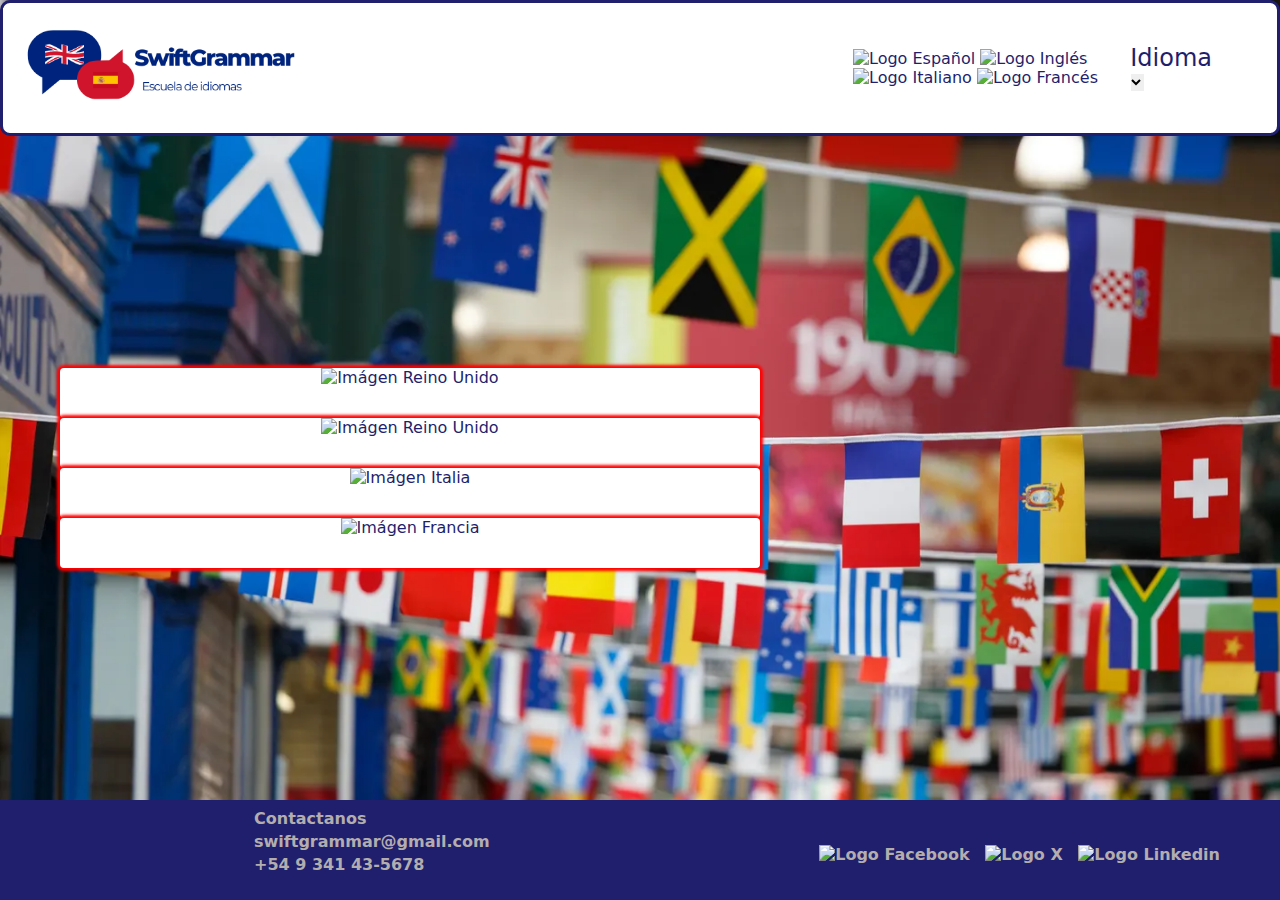
==== veridiomas.html @ 685640ea "Primer Commit" ====
<!DOCTYPE html>
<html lang="es">
<head>
    <meta charset="UTF-8">
    <meta name="viewport" content="width=device-width, initial-scale=1.0">
    <title>Idiomas de SwiftGrammar</title>
    <link rel = "stylesheet" href = "style.css">
</head>
<body id="ver-mas">
    <header>
            <a href="index.html"><img src="Imágenes/SwiftGrammar.png" alt="Logo SwiftGrammar"></a>
            <div>
                <img src="https://cdn.busuu.com/homepage/34.11.2/img/icons/flags/icon_flag-es.svg" alt="Logo Español">
                <img src="https://cdn.busuu.com/homepage/34.11.2/img/icons/flags/icon_flag-en.svg" alt="Logo Inglés">
                <img src="https://cdn.busuu.com/homepage/34.11.2/img/icons/flags/icon_flag-it.svg" alt="Logo Italiano">
                <img src="https://cdn.busuu.com/homepage/34.11.2/img/icons/flags/icon_flag-fr.svg" alt="Logo Francés">     
            </div>
            <nav>
                <label for="idioma">Idioma</label>
                <select name="" id="idioma">
                    <option value="es">Español</option>
                    <option value ="en">English</option>
                    <option value ="ita">Italiano</option>
                    <option value ="fr">Francés</option>

                </select>
            </nav>
    </header>
    <main>
        <article class="españa">
            <img src="https://gestion.pe/resizer/Xghq54uYN86UpL_J2Ok6vtThZrM=/1200x900/smart/filters:format(jpeg):quality(75)/cloudfront-us-east-1.images.arcpublishing.com/elcomercio/QR3WWGWNRVAIZPGJDZSKCMEF6A.jpg" alt="Imágen Reino Unido">
        </article>
        <article id="reino-unido">
            <img src="https://gestion.pe/resizer/Xghq54uYN86UpL_J2Ok6vtThZrM=/1200x900/smart/filters:format(jpeg):quality(75)/cloudfront-us-east-1.images.arcpublishing.com/elcomercio/QR3WWGWNRVAIZPGJDZSKCMEF6A.jpg" alt="Imágen Reino Unido">
        </article>
        <article id="Italia">
            <img src="https://www.cloud-europamundo.com/img/carousel/hd/Roma_20200821100312.jpg" alt="Imágen Italia">
            </article>
        <article id="francia">
            <img src="https://humanidades.com/wp-content/uploads/2018/09/francia-3-800x414.jpg" alt="Imágen Francia">
            </article>
    </main>
    <footer>
        <div id="contactos">
            <p>Contactanos</p>
            <p>swiftgrammar@gmail.com</p>
            <p>+54 9 341 43-5678</p>
        </div>
        <div id="redes-sociales">
            <img src="https://1.bp.blogspot.com/-wahf8oCRWDc/X8uecfWoDfI/AAAAAAAAMtE/fzr2CcieYi0oO53K0m9bkHCD8y-e6wPCACLcBGAsYHQ/s456/facebook%2Blogo%2Bpng%2Bsin%2Bfondo%2B%25281%2529.png" alt="Logo Facebook" class="red">
            <img src="https://seeklogo.com/images/T/twitter-x-logo-0339F999CF-seeklogo.com.png" alt="Logo X" class="red">
            <img src="https://cdn-icons-png.flaticon.com/512/4401/4401412.png" alt="Logo Linkedin" class="red">
        </div>

    </footer>
</body>
---- style.css ----
body{
    color: rgb(31, 31, 109);
    background-image: url("Imágenes/imagenbanderas.webp");
    margin:0;
    background-size:cover;
    display: flex; /*por defecto pone las cosas una al lado de la otra*/
    flex-direction: column; /* pone los elementos uno debajo de otro*/
    justify-content: space-between; /*para establecer la separación entre main y header verticalmente*/
    height:100vh; /*altura del body, sería la altura de la pantalla. No suele hacer falta ponerle altura*/
    font-family:system-ui, -apple-system, BlinkMacSystemFont, 'Segoe UI', Roboto, Oxygen, Ubuntu, Cantarell, 'Open Sans', 'Helvetica Neue', sans-serif;
    text-decoration: none;
    height:100vh;

}

header{
    display: flex;
    justify-content: space-between;
    align-items: center;
    margin:0;
    border: 3px rgb(31, 31, 109) solid;
    border-radius: 10px;
    padding: 0px;
    background-color: white;
    height: 130px;
    img{
        width: 300px;
        padding: 0px;
    }
    select{
        width:15px;
        border:1px white solid
        }

    nav{
        padding-right: 65px;
        label{
            font-size: x-large;
        }
    }
    div{
        padding-left:550px;
        img{ 
            width: 45px;
        }
    }
    #logo:hover{
        width: 320px;
    }
}

main{
    display: flex;
    flex-direction:column;
    text-align: center;
    height: 200px;
    margin: 0px 60px;
    width: 400px;
    article{
        background-color: white;
        box-shadow: 0px 0px 3px 3px red;
        width: 700px;
        height: 500px;
        padding-bottom: 30px;
        border-radius: 4px;

    p{
        color:rgb(36, 35, 35);
        font-family: 'Lucida Sans', 'Lucida Sans Regular', 'Lucida Grande', 'Lucida Sans Unicode', Geneva, Verdana, sans-serif;
        padding-bottom: 10px;
    }
    a{
        background-color:rgb(31, 31, 109);
        text-align: center;
        width: 300px;
        color: white;
        text-decoration: none;
        padding: 10px;
        border-radius: 4px;
        font-size: medium;
    }
    #ver-idiomas:hover{
        background-color: white;
        color: rgb(36, 35, 35);
        border:2px black solid;

    }
    h1{
        text-align: center;
        font-size:xx-large;
        padding:0px;
    }
    }
}


footer{
    display: flex;
    flex-direction:row;
    justify-content: space-between;
    background-color: rgb(31, 31, 109);
    height: 100px;
    margin-bottom: 0;
    color: rgb(180, 173, 173);
    div{
        padding-top: 5px;;
        padding-left: 250px;
        font-weight: bold;
        font-family:system-ui, -apple-system, BlinkMacSystemFont, 'Segoe UI', Roboto, Oxygen, Ubuntu, Cantarell, 'Open Sans', 'Helvetica Neue', sans-serif;
        p{
            margin: 4px;
        }
    }
    #redes-sociales{
        padding-top: 45px;
        padding-right: 50px;
    }
    .red{
        width:40px;
        padding-right:10px;
    }
    p:hover{
        text-decoration: underline;
    }
    img:hover{
        width: 45px;
    }
    }
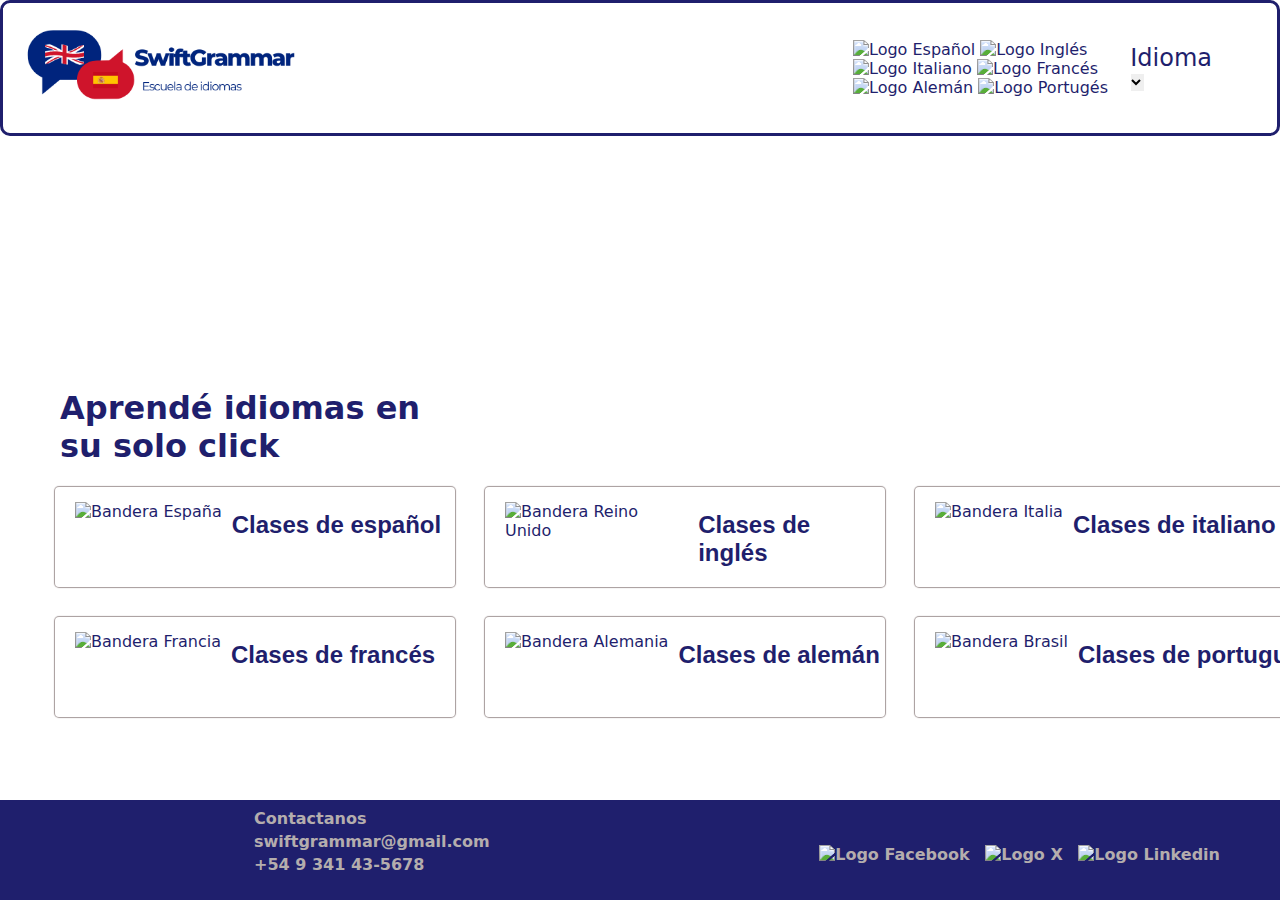
==== commit 03e283b0: "Idiomas segunda página" ====
--- a/veridiomas.html
+++ b/veridiomas.html
@@ -5,6 +5,7 @@
     <meta name="viewport" content="width=device-width, initial-scale=1.0">
     <title>Idiomas de SwiftGrammar</title>
     <link rel = "stylesheet" href = "style.css">
+    <script src ="veridiomas.js" defer></script>
 </head>
 <body id="ver-mas">
     <header>
@@ -13,32 +14,51 @@
                 <img src="https://cdn.busuu.com/homepage/34.11.2/img/icons/flags/icon_flag-es.svg" alt="Logo Español">
                 <img src="https://cdn.busuu.com/homepage/34.11.2/img/icons/flags/icon_flag-en.svg" alt="Logo Inglés">
                 <img src="https://cdn.busuu.com/homepage/34.11.2/img/icons/flags/icon_flag-it.svg" alt="Logo Italiano">
-                <img src="https://cdn.busuu.com/homepage/34.11.2/img/icons/flags/icon_flag-fr.svg" alt="Logo Francés">     
+                <img src="https://cdn.busuu.com/homepage/34.11.2/img/icons/flags/icon_flag-fr.svg" alt="Logo Francés">
+                <img src="https://cdn.busuu.com/homepage/34.12.0/img/icons/flags/icon_flag-de.svg" alt="Logo Alemán">
+                <img src="https://cdn.busuu.com/homepage/34.12.0/img/icons/flags/icon_flag-pt.svg" alt="Logo Portugés">     
             </div>
             <nav>
                 <label for="idioma">Idioma</label>
                 <select name="" id="idioma">
-                    <option value="es">Español</option>
+                    <option value ="es">Español</option>
                     <option value ="en">English</option>
                     <option value ="ita">Italiano</option>
                     <option value ="fr">Francés</option>
-
                 </select>
             </nav>
     </header>
-    <main>
-        <article class="españa">
-            <img src="https://gestion.pe/resizer/Xghq54uYN86UpL_J2Ok6vtThZrM=/1200x900/smart/filters:format(jpeg):quality(75)/cloudfront-us-east-1.images.arcpublishing.com/elcomercio/QR3WWGWNRVAIZPGJDZSKCMEF6A.jpg" alt="Imágen Reino Unido">
-        </article>
-        <article id="reino-unido">
-            <img src="https://gestion.pe/resizer/Xghq54uYN86UpL_J2Ok6vtThZrM=/1200x900/smart/filters:format(jpeg):quality(75)/cloudfront-us-east-1.images.arcpublishing.com/elcomercio/QR3WWGWNRVAIZPGJDZSKCMEF6A.jpg" alt="Imágen Reino Unido">
-        </article>
-        <article id="Italia">
-            <img src="https://www.cloud-europamundo.com/img/carousel/hd/Roma_20200821100312.jpg" alt="Imágen Italia">
-            </article>
-        <article id="francia">
-            <img src="https://humanidades.com/wp-content/uploads/2018/09/francia-3-800x414.jpg" alt="Imágen Francia">
-            </article>
+    <main clase="contenido">
+        <h1 id="titulo">Aprendé idiomas en su solo click</h1>
+        <div class="partes">
+            <article class="idiomas">
+                <img src="https://cdn.busuu.com/homepage/34.11.2/img/icons/flags/icon_flag-es.svg" alt="Bandera España">
+                <p>Clases de español</p>
+                </article>
+            <article class="idiomas">
+                <img src="https://cdn.busuu.com/homepage/34.11.2/img/icons/flags/icon_flag-en.svg" alt="Bandera Reino Unido">
+                <p>Clases de inglés </p>
+                </article>
+            <article class="idiomas">
+                <img src="https://cdn.busuu.com/homepage/34.11.2/img/icons/flags/icon_flag-it.svg" alt="Bandera Italia">
+                <p>Clases de italiano </p>
+                </article>
+        </div>
+        
+        <div class="partes">
+            <article class="idiomas">
+                <img src="https://cdn.busuu.com/homepage/34.11.2/img/icons/flags/icon_flag-fr.svg" alt="Bandera Francia">
+                <p>Clases de francés </p>
+                </article>
+            <article class="idiomas">
+                <img src="https://cdn.busuu.com/homepage/34.12.0/img/icons/flags/icon_flag-de.svg" alt="Bandera Alemania">
+                <p>Clases de alemán </p>
+                </article>
+            <article class="idiomas">
+                <img src="https://cdn.busuu.com/homepage/34.12.0/img/icons/flags/icon_flag-pt.svg" alt="Bandera Brasil">
+                <p>Clases de portugués </p>
+                </article>
+        </div>
     </main>
     <footer>
         <div id="contactos">
--- a/style.css
+++ b/style.css
@@ -1,6 +1,9 @@
+.fondo-principal {
+    background-image: url("Imágenes/imagenbanderas.webp");
+}
+
 body{
     color: rgb(31, 31, 109);
-    background-image: url("Imágenes/imagenbanderas.webp");
     margin:0;
     background-size:cover;
     display: flex; /*por defecto pone las cosas una al lado de la otra*/
@@ -29,7 +32,8 @@
     }
     select{
         width:15px;
-        border:1px white solid
+        border:1px white solid;
+        cursor: pointer;
         }
 
     nav{
@@ -50,9 +54,9 @@
 }
 
 main{
-    display: flex;
-    flex-direction:column;
-    text-align: center;
+    display:flex;
+    flex-direction: column;
+    align-items:center;
     height: 200px;
     margin: 0px 60px;
     width: 400px;
@@ -91,7 +95,52 @@
         padding:0px;
     }
     }
+    
 }
+
+.contenido{
+    display:flex;
+    flex-direction: column;
+    align-items:center;
+    margin:0;
+    height: 400px;
+    width: 800px;
+
+}
+    h2{
+        font-size: xx-large;
+        font-weight: bolder;
+        width: 700px;
+
+    }
+    .partes{
+        display:flex;
+        flex-direction:row;
+        justify-content: space-between;
+        gap:30px;
+        padding-left:850px;
+        padding-bottom: 30px;
+    }
+    
+    .idiomas{
+        display:flex;
+        flex-direction: row;
+        width: 400px;
+        height: 70px;
+        box-shadow: 0px 0px 1px 1px rgb(165, 154, 154);
+        img{
+            padding-left: 20px;
+            padding-top: 15px;
+        }
+        p{
+            font-size: x-large;
+            font-weight:bolder;
+            padding-left:10px;
+            color: rgb(31, 31, 109);    
+        } 
+    }
+
+
 
 
 footer{
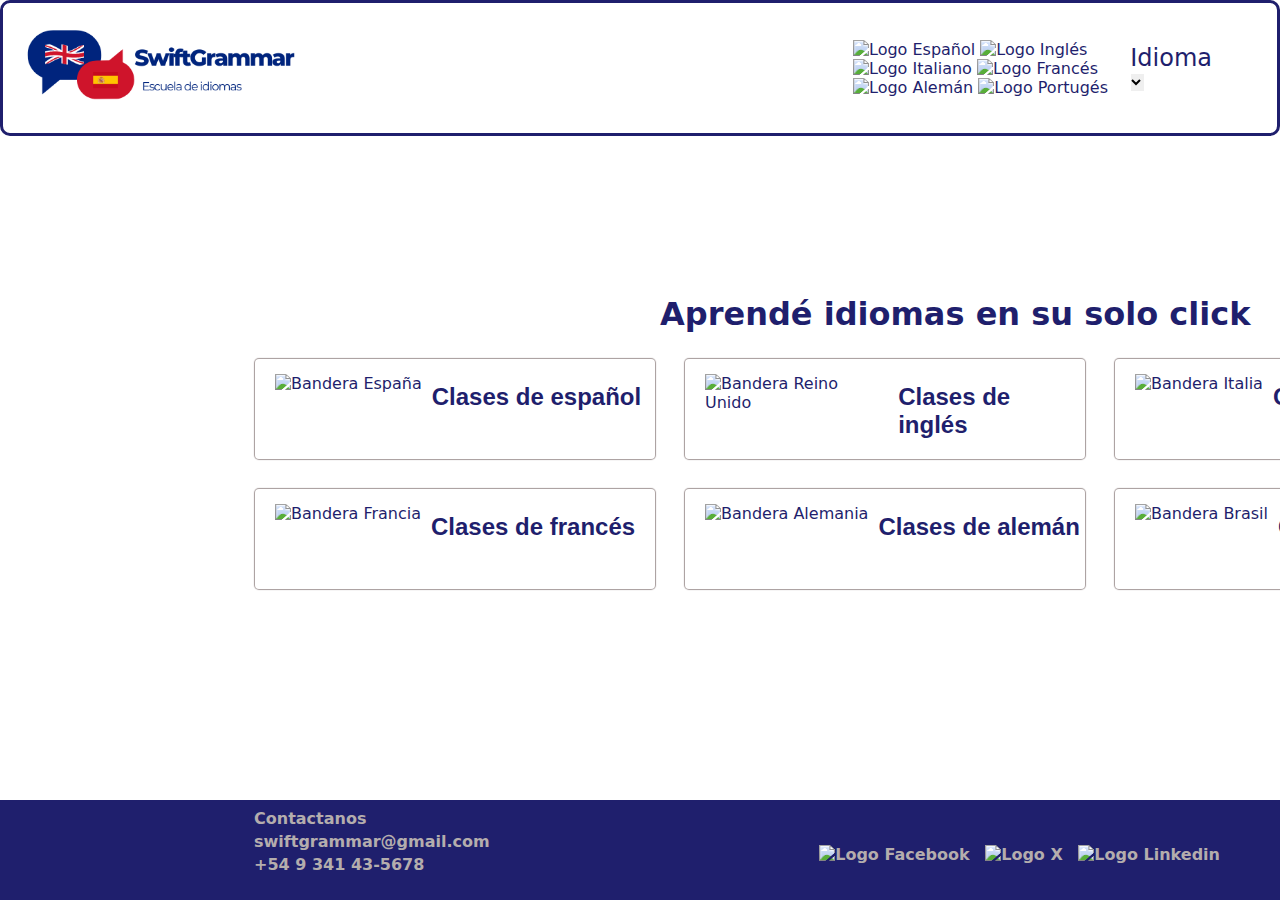
==== commit 3b1608f6: "Selector de idiomas" ====
--- a/veridiomas.html
+++ b/veridiomas.html
@@ -20,7 +20,7 @@
             </div>
             <nav>
                 <label for="idioma">Idioma</label>
-                <select name="" id="idioma">
+                <select name="" id="idioma" onchange="seleccionarIdioma()">
                     <option value ="es">Español</option>
                     <option value ="en">English</option>
                     <option value ="ita">Italiano</option>
@@ -28,35 +28,35 @@
                 </select>
             </nav>
     </header>
-    <main clase="contenido">
-        <h1 id="titulo">Aprendé idiomas en su solo click</h1>
+    <main id="contenido">
+        <h2 id="aprende" >Aprendé idiomas en su solo click</h2>
         <div class="partes">
             <article class="idiomas">
                 <img src="https://cdn.busuu.com/homepage/34.11.2/img/icons/flags/icon_flag-es.svg" alt="Bandera España">
-                <p>Clases de español</p>
+                <p id="español">Clases de español</p>
                 </article>
             <article class="idiomas">
                 <img src="https://cdn.busuu.com/homepage/34.11.2/img/icons/flags/icon_flag-en.svg" alt="Bandera Reino Unido">
-                <p>Clases de inglés </p>
+                <p id="ingles">Clases de inglés </p>
                 </article>
             <article class="idiomas">
                 <img src="https://cdn.busuu.com/homepage/34.11.2/img/icons/flags/icon_flag-it.svg" alt="Bandera Italia">
-                <p>Clases de italiano </p>
+                <p id="italiano">Clases de italiano </p>
                 </article>
         </div>
         
         <div class="partes">
             <article class="idiomas">
                 <img src="https://cdn.busuu.com/homepage/34.11.2/img/icons/flags/icon_flag-fr.svg" alt="Bandera Francia">
-                <p>Clases de francés </p>
+                <p id="frances">Clases de francés </p>
                 </article>
             <article class="idiomas">
                 <img src="https://cdn.busuu.com/homepage/34.12.0/img/icons/flags/icon_flag-de.svg" alt="Bandera Alemania">
-                <p>Clases de alemán </p>
+                <p id="aleman">Clases de alemán </p>
                 </article>
             <article class="idiomas">
                 <img src="https://cdn.busuu.com/homepage/34.12.0/img/icons/flags/icon_flag-pt.svg" alt="Bandera Brasil">
-                <p>Clases de portugués </p>
+                <p id="portugues">Clases de portugués </p>
                 </article>
         </div>
     </main>
--- a/style.css
+++ b/style.css
@@ -7,8 +7,8 @@
     margin:0;
     background-size:cover;
     display: flex; /*por defecto pone las cosas una al lado de la otra*/
-    flex-direction: column; /* pone los elementos uno debajo de otro*/
-    justify-content: space-between; /*para establecer la separación entre main y header verticalmente*/
+    flex-direction: column; /* pone los elementos uno debajo de otro*/; 
+    justify-content: space-between;
     height:100vh; /*altura del body, sería la altura de la pantalla. No suele hacer falta ponerle altura*/
     font-family:system-ui, -apple-system, BlinkMacSystemFont, 'Segoe UI', Roboto, Oxygen, Ubuntu, Cantarell, 'Open Sans', 'Helvetica Neue', sans-serif;
     text-decoration: none;
@@ -98,11 +98,10 @@
     
 }
 
-.contenido{
+#contenido{
     display:flex;
     flex-direction: column;
     align-items:center;
-    margin:0;
     height: 400px;
     width: 800px;
 
@@ -111,6 +110,7 @@
         font-size: xx-large;
         font-weight: bolder;
         width: 700px;
+        padding-left: 1100px;
 
     }
     .partes{
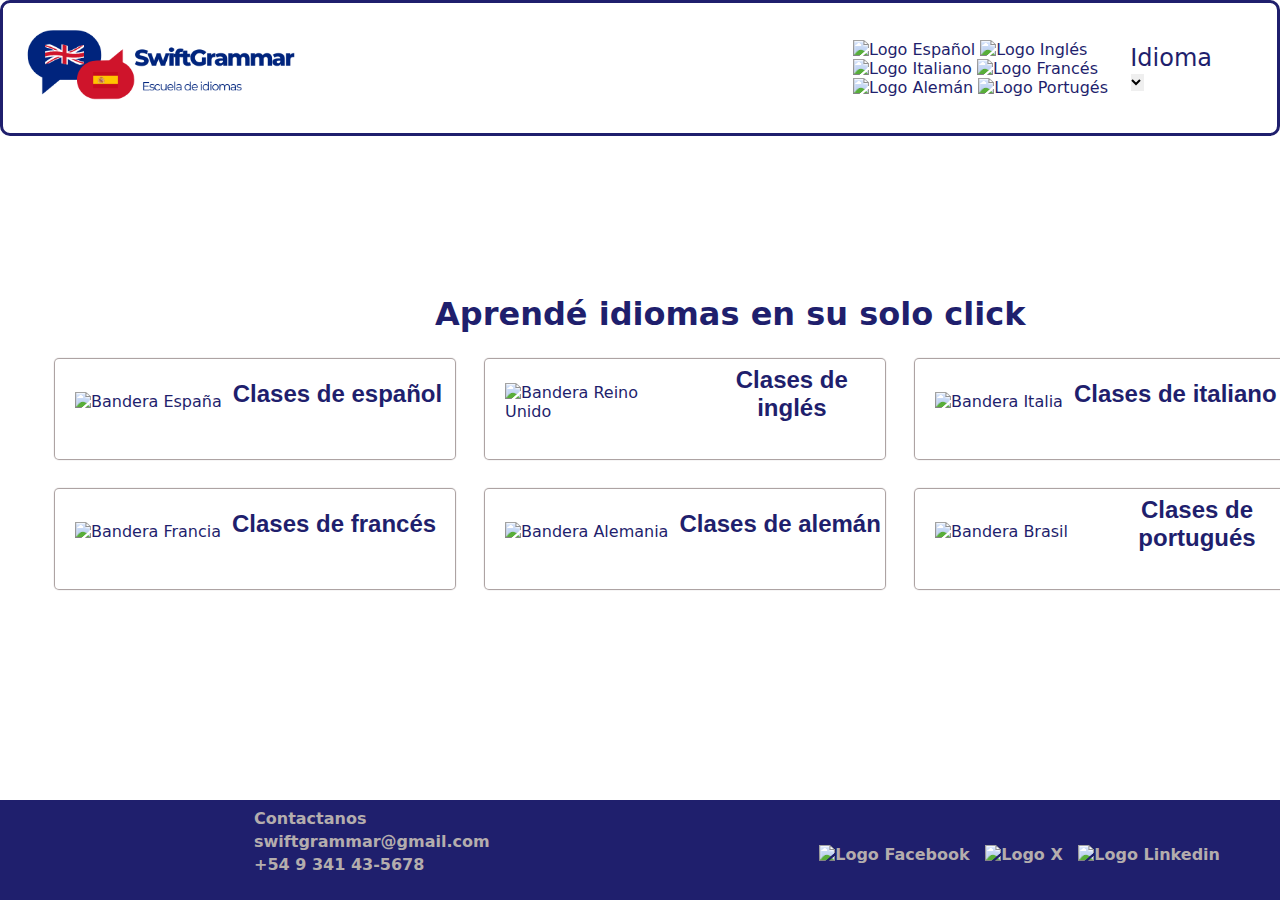
==== commit 63373624: "Agregado de más idiomas" ====
--- a/veridiomas.html
+++ b/veridiomas.html
@@ -21,10 +21,12 @@
             <nav>
                 <label for="idioma">Idioma</label>
                 <select name="" id="idioma" onchange="seleccionarIdioma()">
-                    <option value ="es">Español</option>
+                    <option value="es">Español</option>
                     <option value ="en">English</option>
                     <option value ="ita">Italiano</option>
-                    <option value ="fr">Francés</option>
+                    <option value="fr" >Français</option>
+                    <option value="al">Deutsch</option>
+                    <option value="port">Português</option>
                 </select>
             </nav>
     </header>
@@ -62,7 +64,7 @@
     </main>
     <footer>
         <div id="contactos">
-            <p>Contactanos</p>
+            <p id="contacto">Contactanos</p>
             <p>swiftgrammar@gmail.com</p>
             <p>+54 9 341 43-5678</p>
         </div>
--- a/style.css
+++ b/style.css
@@ -60,9 +60,14 @@
     height: 200px;
     margin: 0px 60px;
     width: 400px;
+    padding-left:200px;
     article{
         background-color: white;
         box-shadow: 0px 0px 3px 3px red;
+        display:flex;
+        flex-direction: column;
+        align-items:center;
+        gap: 1px;
         width: 700px;
         height: 500px;
         padding-bottom: 30px;
@@ -71,15 +76,15 @@
     p{
         color:rgb(36, 35, 35);
         font-family: 'Lucida Sans', 'Lucida Sans Regular', 'Lucida Grande', 'Lucida Sans Unicode', Geneva, Verdana, sans-serif;
-        padding-bottom: 10px;
+        text-align:center;
     }
     a{
         background-color:rgb(31, 31, 109);
         text-align: center;
-        width: 300px;
+        width: 100px;
         color: white;
         text-decoration: none;
-        padding: 10px;
+        padding:10px;
         border-radius: 4px;
         font-size: medium;
     }
@@ -92,7 +97,6 @@
     h1{
         text-align: center;
         font-size:xx-large;
-        padding:0px;
     }
     }
     
@@ -104,13 +108,14 @@
     align-items:center;
     height: 400px;
     width: 800px;
+    padding-left: 25px;
 
 }
     h2{
         font-size: xx-large;
         font-weight: bolder;
         width: 700px;
-        padding-left: 1100px;
+        padding-left: 600px;
 
     }
     .partes{
@@ -118,7 +123,7 @@
         flex-direction:row;
         justify-content: space-between;
         gap:30px;
-        padding-left:850px;
+        padding-left:400px;
         padding-bottom: 30px;
     }
     
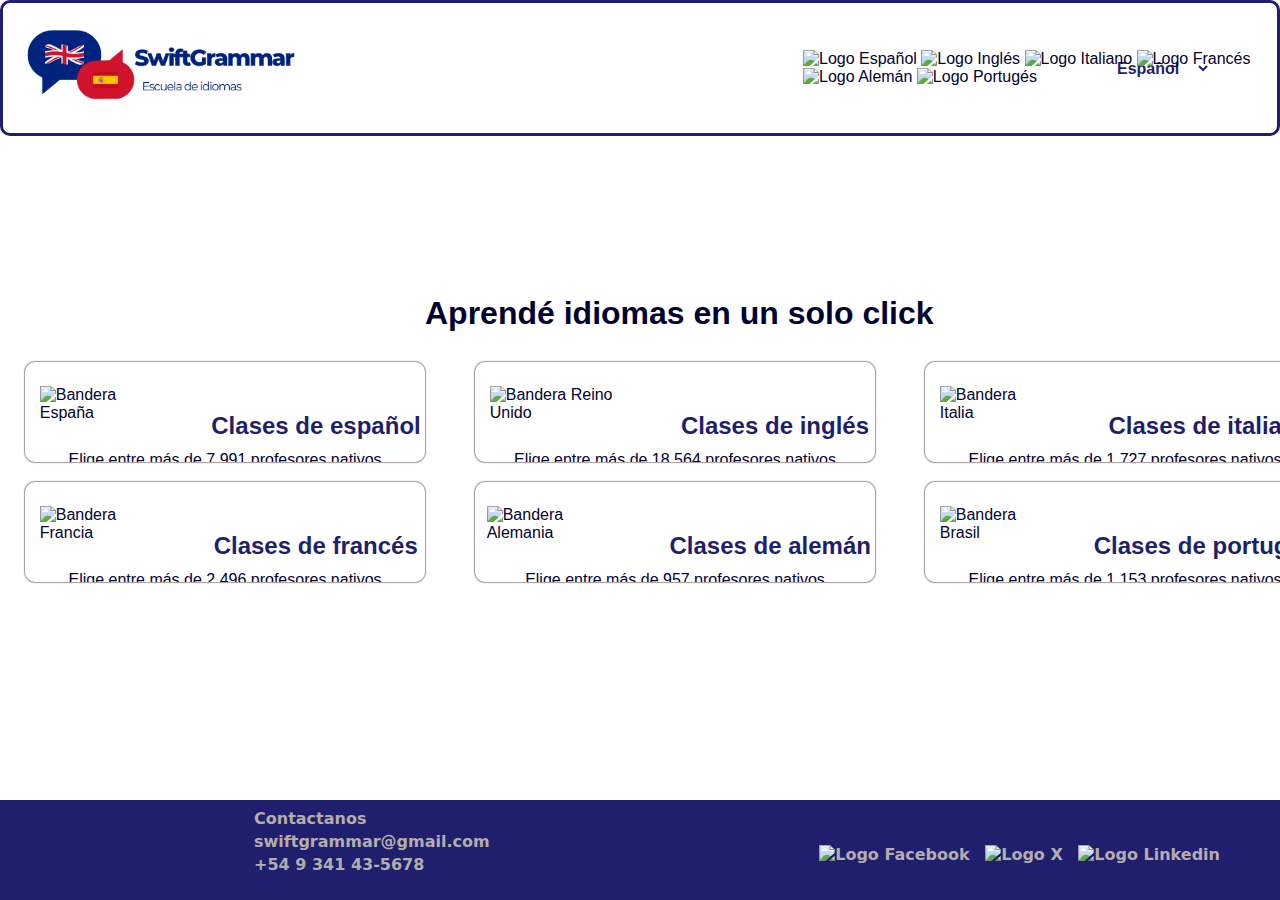
==== commit 15be8425: "Texto escondido en pag. idiomas" ====
--- a/veridiomas.html
+++ b/veridiomas.html
@@ -19,7 +19,6 @@
                 <img src="https://cdn.busuu.com/homepage/34.12.0/img/icons/flags/icon_flag-pt.svg" alt="Logo Portugés">     
             </div>
             <nav>
-                <label for="idioma">Idioma</label>
                 <select name="" id="idioma" onchange="seleccionarIdioma()">
                     <option value="es">Español</option>
                     <option value ="en">English</option>
@@ -31,34 +30,65 @@
             </nav>
     </header>
     <main id="contenido">
-        <h2 id="aprende" >Aprendé idiomas en su solo click</h2>
+        <h2 id="aprende" >Aprendé idiomas en un solo click</h2>
         <div class="partes">
-            <article class="idiomas">
-                <img src="https://cdn.busuu.com/homepage/34.11.2/img/icons/flags/icon_flag-es.svg" alt="Bandera España">
-                <p id="español">Clases de español</p>
+            <article class="tarjeta">
+                <div class="idiomas">
+                    <figure><img src="https://cdn.busuu.com/homepage/34.11.2/img/icons/flags/icon_flag-es.svg" alt="Bandera España"></figure>
+                    <p id="español">Clases de español</p>
+                    </div>
+                <div class="hidden">
+                    <p id="elige-es">Elige entre más de 7.991 profesores nativos</p>
+                </div>
+            </article>
+            <article class="tarjeta">
+                <div class="idiomas">
+                <figure><img src="https://cdn.busuu.com/homepage/34.11.2/img/icons/flags/icon_flag-en.svg" alt="Bandera Reino Unido"></figure>
+                <p id="ingles">Clases de inglés </p>
+                </div>
+                <div class="hidden">
+                    <p id="elige-en">Elige entre más de 18.564 profesores nativos</p>
+                </div>
                 </article>
-            <article class="idiomas">
-                <img src="https://cdn.busuu.com/homepage/34.11.2/img/icons/flags/icon_flag-en.svg" alt="Bandera Reino Unido">
-                <p id="ingles">Clases de inglés </p>
-                </article>
-            <article class="idiomas">
-                <img src="https://cdn.busuu.com/homepage/34.11.2/img/icons/flags/icon_flag-it.svg" alt="Bandera Italia">
+            <article class="tarjeta">
+                <div class="idiomas">
+                <figure><img src="https://cdn.busuu.com/homepage/34.11.2/img/icons/flags/icon_flag-it.svg" alt="Bandera Italia"></figure>
                 <p id="italiano">Clases de italiano </p>
+                </div>
+                <div class="hidden">
+                    <p id="elige-ita">Elige entre más de 1.727 profesores nativos</p>
+                </div>
                 </article>
         </div>
         
         <div class="partes">
-            <article class="idiomas">
-                <img src="https://cdn.busuu.com/homepage/34.11.2/img/icons/flags/icon_flag-fr.svg" alt="Bandera Francia">
+            <article class="tarjeta">
+                <div class="idiomas">
+                <figure><img src="https://cdn.busuu.com/homepage/34.11.2/img/icons/flags/icon_flag-fr.svg" alt="Bandera Francia"></figure> 
                 <p id="frances">Clases de francés </p>
+                </div>
+                <div class="hidden">
+                    <p id="elige-fr">Elige entre más de 2.496 profesores nativos</p>
+                </div>
                 </article>
-            <article class="idiomas">
-                <img src="https://cdn.busuu.com/homepage/34.12.0/img/icons/flags/icon_flag-de.svg" alt="Bandera Alemania">
+                
+            <article class="tarjeta">
+                <div class="idiomas">
+                <figure><img src="https://cdn.busuu.com/homepage/34.12.0/img/icons/flags/icon_flag-de.svg" alt="Bandera Alemania"></figure>
                 <p id="aleman">Clases de alemán </p>
+                </div>
+                <div class="hidden">
+                    <p id="elige-al">Elige entre más de 957 profesores nativos</p>
+                </div>
                 </article>
-            <article class="idiomas">
-                <img src="https://cdn.busuu.com/homepage/34.12.0/img/icons/flags/icon_flag-pt.svg" alt="Bandera Brasil">
+            <article class="tarjeta">
+                <div class="idiomas">
+                <figure><img src="https://cdn.busuu.com/homepage/34.12.0/img/icons/flags/icon_flag-pt.svg" alt="Bandera Brasil"></figure>
                 <p id="portugues">Clases de portugués </p>
+                </div>
+                <div class="hidden">
+                    <p id="elige-port">Elige entre más de 1.153 profesores nativos</p>
+                </div>
                 </article>
         </div>
     </main>
--- a/style.css
+++ b/style.css
@@ -3,23 +3,24 @@
 }
 
 body{
-    color: rgb(31, 31, 109);
+    color:rgb(2, 2, 48);
     margin:0;
     background-size:cover;
     display: flex; /*por defecto pone las cosas una al lado de la otra*/
     flex-direction: column; /* pone los elementos uno debajo de otro*/; 
     justify-content: space-between;
     height:100vh; /*altura del body, sería la altura de la pantalla. No suele hacer falta ponerle altura*/
-    font-family:system-ui, -apple-system, BlinkMacSystemFont, 'Segoe UI', Roboto, Oxygen, Ubuntu, Cantarell, 'Open Sans', 'Helvetica Neue', sans-serif;
+    font-family:'Lucida Sans', 'Lucida Sans Regular', 'Lucida Grande', 'Lucida Sans Unicode', Geneva, Verdana, sans-serif;
     text-decoration: none;
     height:100vh;
-
+    background-color:rgb(36, 35, 35, 0.7)
 }
 
 header{
     display: flex;
     justify-content: space-between;
     align-items: center;
+    position: relative;
     margin:0;
     border: 3px rgb(31, 31, 109) solid;
     border-radius: 10px;
@@ -31,25 +32,24 @@
         padding: 0px;
     }
     select{
-        width:15px;
+        width:100px;
         border:1px white solid;
         cursor: pointer;
+        background-color:white;
+        color:rgb(31, 31, 109);
+        font-size: medium;
+        font-weight: bolder;
         }
 
     nav{
         padding-right: 65px;
-        label{
-            font-size: x-large;
-        }
     }
     div{
-        padding-left:550px;
+        padding-left:800px;
+        position: absolute;
         img{ 
             width: 45px;
         }
-    }
-    #logo:hover{
-        width: 320px;
     }
 }
 
@@ -59,34 +59,38 @@
     align-items:center;
     height: 200px;
     margin: 0px 60px;
-    width: 400px;
-    padding-left:200px;
+    width: 1000px;
+    padding-left: 0px;
     article{
         background-color: white;
-        box-shadow: 0px 0px 3px 3px red;
         display:flex;
         flex-direction: column;
         align-items:center;
+        position: relative;
         gap: 1px;
         width: 700px;
-        height: 500px;
+        height: 600px;
         padding-bottom: 30px;
-        border-radius: 4px;
+        border-radius: 10px;
 
     p{
-        color:rgb(36, 35, 35);
         font-family: 'Lucida Sans', 'Lucida Sans Regular', 'Lucida Grande', 'Lucida Sans Unicode', Geneva, Verdana, sans-serif;
         text-align:center;
+        margin-bottom: 5px;
+        margin-top: 5px;
     }
     a{
         background-color:rgb(31, 31, 109);
         text-align: center;
+        position: absolute;
         width: 100px;
+        height: 20px;
         color: white;
         text-decoration: none;
         padding:10px;
         border-radius: 4px;
         font-size: medium;
+        margin-top: 150px;
     }
     #ver-idiomas:hover{
         background-color: white;
@@ -97,6 +101,7 @@
     h1{
         text-align: center;
         font-size:xx-large;
+        color:rgb(31, 31, 109);
     }
     }
     
@@ -105,48 +110,59 @@
 #contenido{
     display:flex;
     flex-direction: column;
-    align-items:center;
+    gap:20px;
     height: 400px;
     width: 800px;
-    padding-left: 25px;
+    margin-left: 75px;
 
 }
     h2{
         font-size: xx-large;
         font-weight: bolder;
         width: 700px;
-        padding-left: 600px;
+        margin-left: 600px;
+        margin-bottom: 10px;
 
     }
     .partes{
         display:flex;
         flex-direction:row;
         justify-content: space-between;
-        gap:30px;
+        gap:50px;
         padding-left:400px;
-        padding-bottom: 30px;
-    }
-    
+    }
+
+    .tarjeta{
+        display: flex;
+        flex-direction:column ;  
+        overflow: hidden;
+        width: 400px;
+        height: 70px;       
+        box-shadow: 0px 0px 1px 1px rgb(165, 154, 154);        
+        cursor:pointer;
+    }
     .idiomas{
         display:flex;
         flex-direction: row;
-        width: 400px;
-        height: 70px;
-        box-shadow: 0px 0px 1px 1px rgb(165, 154, 154);
         img{
-            padding-left: 20px;
-            padding-top: 15px;
+            padding-right: 0px;
+            padding-top: 8px;
         }
         p{
             font-size: x-large;
             font-weight:bolder;
-            padding-left:10px;
-            color: rgb(31, 31, 109);    
+            margin-top: 50px;
+            margin-right: 10px;
+            color: rgb(31, 31, 109); 
+            width: 300px;   
         } 
     }
-
-
-
+.tarjeta:hover{
+    box-shadow: 5px 5px 20px rgba(0,0,0,0.4);
+    transform: translateY(-3%);
+    height: 120px;
+    transition: 0.3s;
+}
 
 footer{
     display: flex;
@@ -181,3 +197,6 @@
     }
     }
 
+    #ver-mas{
+        background-color: white;
+    }
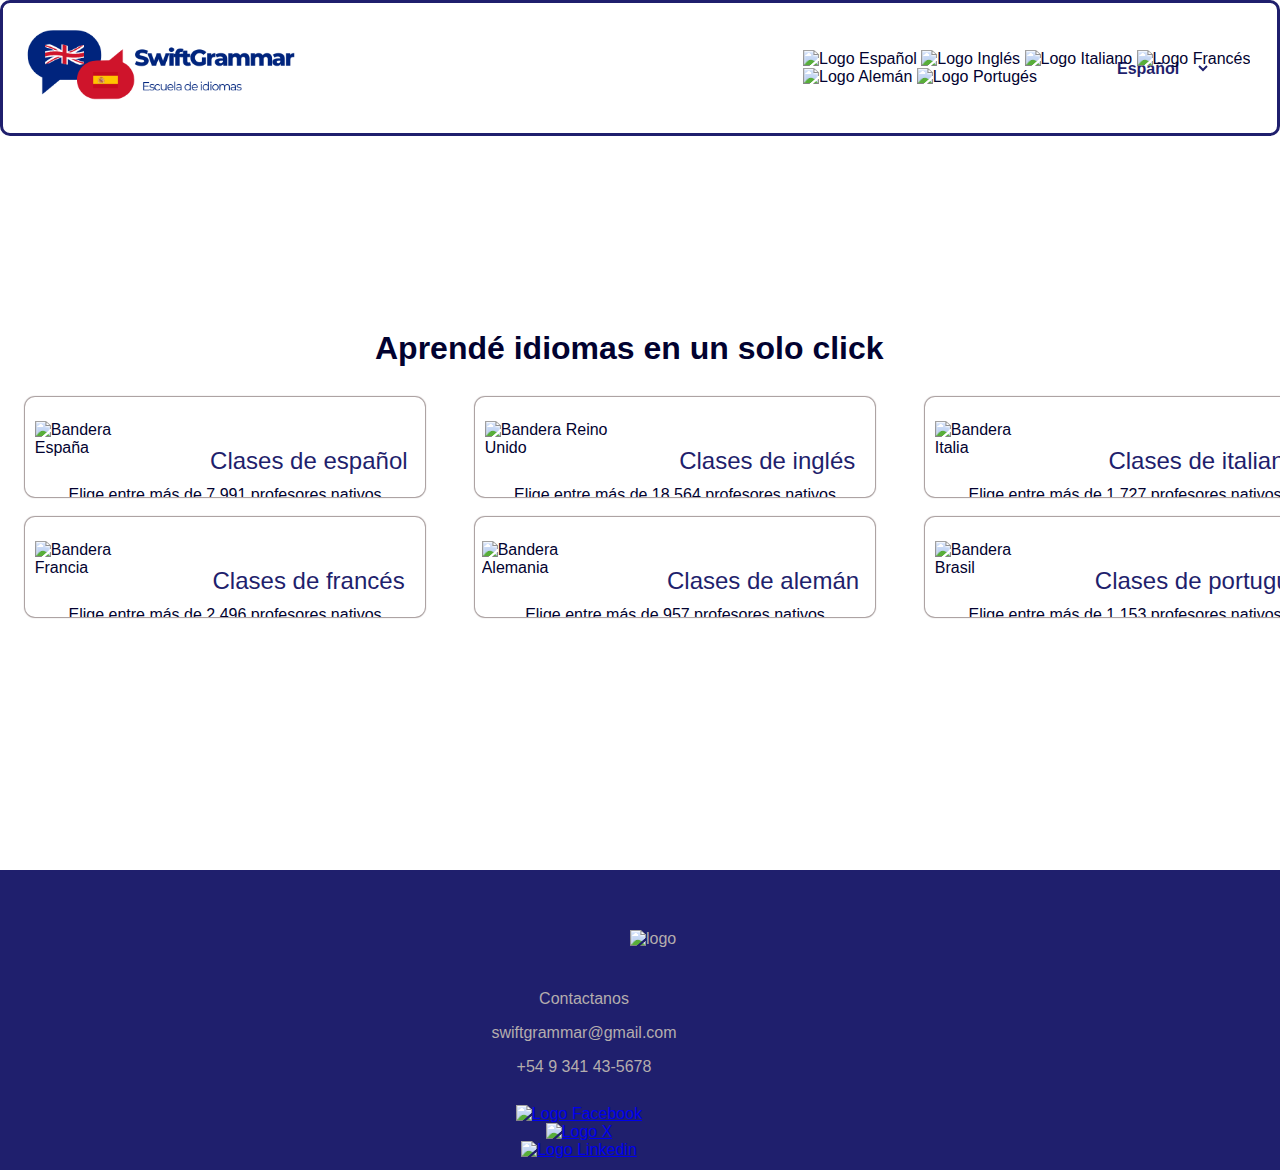
==== commit 7608f3c4: "Entrega TP Vainilla" ====
--- a/veridiomas.html
+++ b/veridiomas.html
@@ -94,15 +94,18 @@
     </main>
     <footer>
         <div id="contactos">
-            <p id="contacto">Contactanos</p>
-            <p>swiftgrammar@gmail.com</p>
-            <p>+54 9 341 43-5678</p>
+            <div>
+                <p id="contacto">Contactanos</p>
+                <p>swiftgrammar@gmail.com</p>
+                <p>+54 9 341 43-5678</p>
+            </div>
+            <div id="redes-sociales">
+                <a href ="https://es-la.facebook.com/"><img src="https://1.bp.blogspot.com/-wahf8oCRWDc/X8uecfWoDfI/AAAAAAAAMtE/fzr2CcieYi0oO53K0m9bkHCD8y-e6wPCACLcBGAsYHQ/s456/facebook%2Blogo%2Bpng%2Bsin%2Bfondo%2B%25281%2529.png" alt="Logo Facebook" class="red"></a>
+                <a href = "https://x.com/X"><img src="https://seeklogo.com/images/T/twitter-x-logo-0339F999CF-seeklogo.com.png" alt="Logo X" class="red"></a>
+                <a href="https://ar.linkedin.com/"><img src="https://cdn-icons-png.flaticon.com/512/4401/4401412.png" alt="Logo Linkedin" class="red"></a>
+            </div>
         </div>
-        <div id="redes-sociales">
-            <img src="https://1.bp.blogspot.com/-wahf8oCRWDc/X8uecfWoDfI/AAAAAAAAMtE/fzr2CcieYi0oO53K0m9bkHCD8y-e6wPCACLcBGAsYHQ/s456/facebook%2Blogo%2Bpng%2Bsin%2Bfondo%2B%25281%2529.png" alt="Logo Facebook" class="red">
-            <img src="https://seeklogo.com/images/T/twitter-x-logo-0339F999CF-seeklogo.com.png" alt="Logo X" class="red">
-            <img src="https://cdn-icons-png.flaticon.com/512/4401/4401412.png" alt="Logo Linkedin" class="red">
-        </div>
+        <img src="https://cdn-icons-png.flaticon.com/512/5495/5495486.png" alt="logo" id="logo-footer">
 
     </footer>
 </body>--- a/style.css
+++ b/style.css
@@ -1,6 +1,9 @@
 .fondo-principal {
     background-image: url("Imágenes/imagenbanderas.webp");
 }
+#ver-mas{
+        background-color: white;
+    }
 
 body{
     color:rgb(2, 2, 48);
@@ -10,9 +13,9 @@
     flex-direction: column; /* pone los elementos uno debajo de otro*/; 
     justify-content: space-between;
     height:100vh; /*altura del body, sería la altura de la pantalla. No suele hacer falta ponerle altura*/
-    font-family:'Lucida Sans', 'Lucida Sans Regular', 'Lucida Grande', 'Lucida Sans Unicode', Geneva, Verdana, sans-serif;
+    font-family:Verdana, Geneva, Tahoma, sans-serif;
     text-decoration: none;
-    height:100vh;
+    height:130vh;
     background-color:rgb(36, 35, 35, 0.7)
 }
 
@@ -57,7 +60,7 @@
     display:flex;
     flex-direction: column;
     align-items:center;
-    height: 200px;
+    height: 250px;
     margin: 0px 60px;
     width: 1000px;
     padding-left: 0px;
@@ -69,12 +72,11 @@
         position: relative;
         gap: 1px;
         width: 700px;
-        height: 600px;
+        height: 700px;
         padding-bottom: 30px;
         border-radius: 10px;
 
     p{
-        font-family: 'Lucida Sans', 'Lucida Sans Regular', 'Lucida Grande', 'Lucida Sans Unicode', Geneva, Verdana, sans-serif;
         text-align:center;
         margin-bottom: 5px;
         margin-top: 5px;
@@ -83,14 +85,14 @@
         background-color:rgb(31, 31, 109);
         text-align: center;
         position: absolute;
-        width: 100px;
+        width: 150px;
         height: 20px;
         color: white;
         text-decoration: none;
         padding:10px;
         border-radius: 4px;
         font-size: medium;
-        margin-top: 150px;
+        margin-top: 200px;
     }
     #ver-idiomas:hover{
         background-color: white;
@@ -114,12 +116,10 @@
     height: 400px;
     width: 800px;
     margin-left: 75px;
-
-}
     h2{
         font-size: xx-large;
-        font-weight: bolder;
-        width: 700px;
+        font-weight: light;
+        width: 800px;
         margin-left: 600px;
         margin-bottom: 10px;
 
@@ -141,62 +141,71 @@
         box-shadow: 0px 0px 1px 1px rgb(165, 154, 154);        
         cursor:pointer;
     }
+    .tarjeta:hover{
+    box-shadow: 5px 5px 20px rgba(0,0,0,0.4);
+    transform: translateY(-3%);
+    height: 120px;
+    transition: 0.3s;
+    }
     .idiomas{
         display:flex;
         flex-direction: row;
         img{
-            padding-right: 0px;
+            padding-left: 40px;
             padding-top: 8px;
         }
         p{
             font-size: x-large;
-            font-weight:bolder;
+            font-weight:light;
             margin-top: 50px;
-            margin-right: 10px;
+            margin-right: 60px;
             color: rgb(31, 31, 109); 
             width: 300px;   
         } 
     }
-.tarjeta:hover{
-    box-shadow: 5px 5px 20px rgba(0,0,0,0.4);
-    transform: translateY(-3%);
-    height: 120px;
-    transition: 0.3s;
-}
+    }
 
 footer{
     display: flex;
     flex-direction:row;
     justify-content: space-between;
     background-color: rgb(31, 31, 109);
-    height: 100px;
+    height: 300px;
     margin-bottom: 0;
     color: rgb(180, 173, 173);
     div{
-        padding-top: 5px;;
-        padding-left: 250px;
-        font-weight: bold;
-        font-family:system-ui, -apple-system, BlinkMacSystemFont, 'Segoe UI', Roboto, Oxygen, Ubuntu, Cantarell, 'Open Sans', 'Helvetica Neue', sans-serif;
-        p{
-            margin: 4px;
-        }
-    }
-    #redes-sociales{
-        padding-top: 45px;
-        padding-right: 50px;
+        padding-top: 100px;
+        padding-left: 400px;
+        margin-bottom: 5px;
+        font-weight: light;
+        margin: 4px;
+        width: 200px;
+        text-align: center;
+        }
+    #logo-footer{
+        width:200px;
+        height: 200px;
+        padding-right: 450px;
+        padding-top: 60px;
     }
     .red{
-        width:40px;
+        width:35px;
         padding-right:10px;
-    }
-    p:hover{
-        text-decoration: underline;
     }
     img:hover{
         width: 45px;
-    }
-    }
-
-    #ver-mas{
-        background-color: white;
-    }
+        transition: 0.3s;
+    }
+    #contactos{
+        display: flex;
+        flex-direction: column;
+        padding-left: 80px;
+        padding-top: 0px;
+        padding-bottom: 100px;
+        margin:0px;
+    }
+    #redes-sociales{
+        padding-top:5px;
+    }
+    }
+    